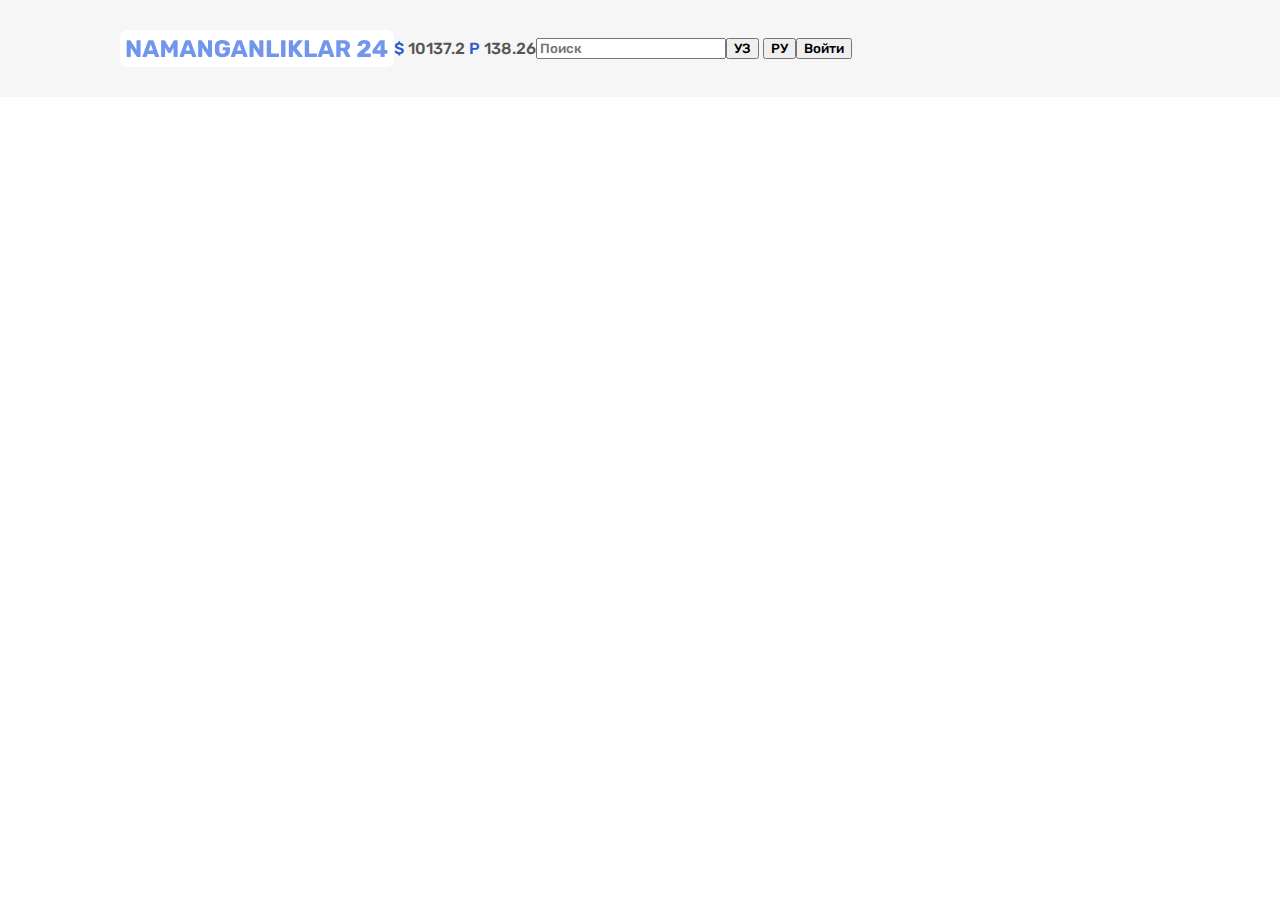
==== index.html @ 5e155859 "First commit" ====
<!DOCTYPE html>
<html lang="en">
<head>
  <meta charset="UTF-8">
  <meta http-equiv="X-UA-Compatible" content="IE=edge">
  <meta name="viewport" content="width=device-width, initial-scale=1.0">
  <link rel="stylesheet" href="main.css">
  <link rel="preconnect" href="https://fonts.googleapis.com">
<link rel="preconnect" href="https://fonts.gstatic.com" crossorigin>
<link href="https://fonts.googleapis.com/css2?family=Livvic:wght@600;700&family=Montserrat:ital,wght@0,100;0,200;0,300;0,400;0,500;0,600;0,700;0,800;0,900;1,100;1,200;1,300;1,400;1,500;1,600;1,700;1,800;1,900&family=Mulish:wght@300;400;700&family=Open+Sans:wght@400;600;700;800&family=Patrick+Hand&family=Poppins:wght@400;600;700;800&family=Roboto:wght@400;700&family=Rubik:wght@400;500;700&display=swap" rel="stylesheet">
  <title>Namanganliklar</title>
</head>
<body> 
    <div class="header">
      <img class="header_logo" src="./img/logo.svg" alt="logo">
      <div class="header_currency">
        <span class="header_currency"><span class="h_d">$</span> 10137.2</span>
        <span class="header_currency"><span class="h_d">Р</span> 138.26</span>
      </div>
      <input class="header-search" type="text" placeholder="Поиск">
      <div class="header_lang">
        <button type="button">УЗ</button>
        <button type="button">РУ</button>
      </div>
      <button type="button">Войти</button>
    </div>
    <div class="container">
    </div>
  
  
</body>
</html>
---- main.css ----
*{
  box-sizing: border-box;
  font-family: 'Rubik', sans-serif;
  font-weight: 500;

}

body{
  margin: 0;
  padding: 0;
}

.container{
  max-width: 1240px;
  padding: 0 20px 0 20px;
}

.header{
  background: #F6F6F6;
  padding: 30px 120px 30px 120px;
}


.header_bgrd {
}
.header {
  display: flex;
  align-items: center;



}
.header_logo {
  background: #FFFFFF;
border-radius: 7px;
padding: 9px 6px ;
}
.header_currency {
  font-weight: 500;
font-size: 16px;
line-height: 19px;
color: #555555;
}

.h_d{
  color: #2959CE;

}


.header-search {
}
.header_lang {
}
.container {
}
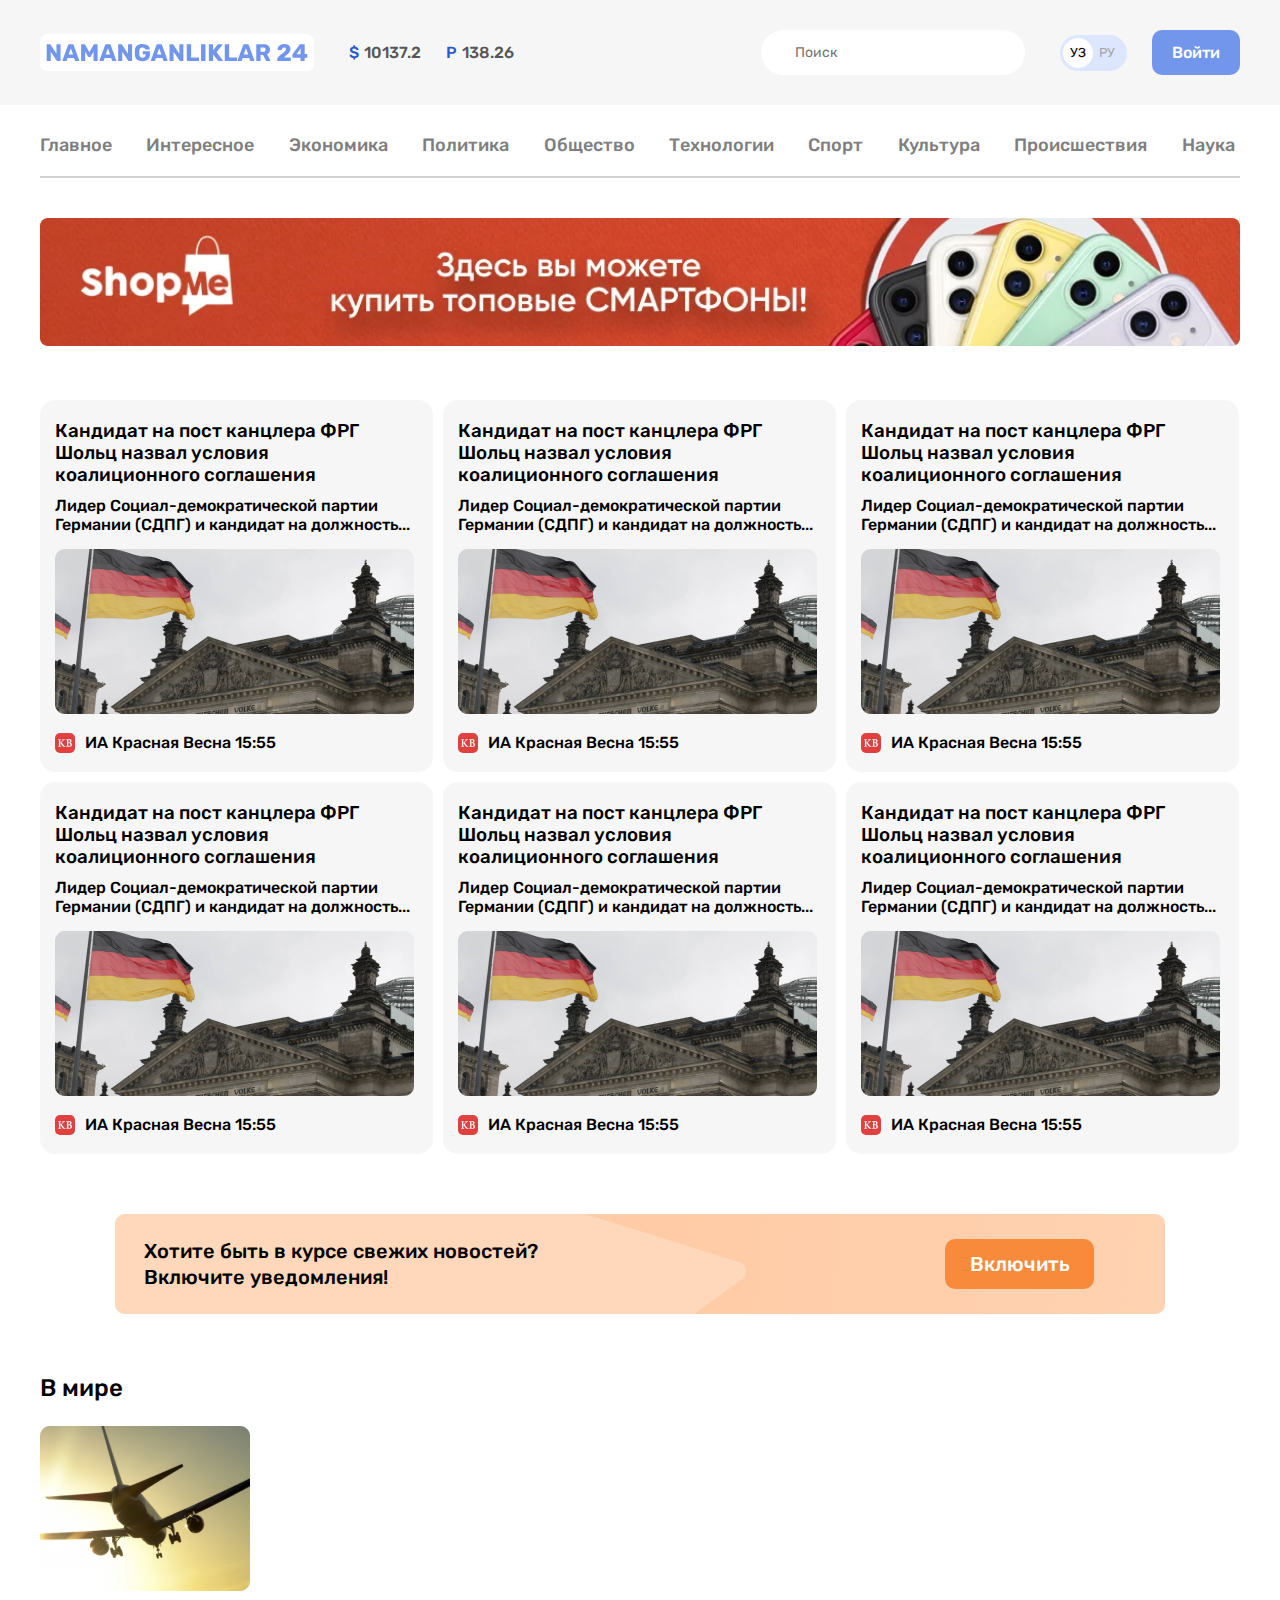
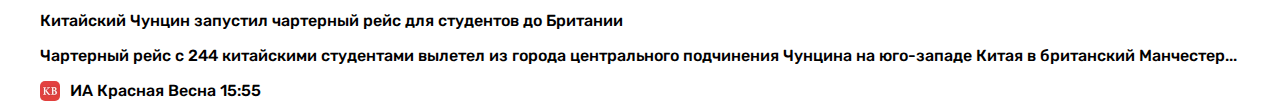
==== commit eedbcd0b: "half_completed" ====
--- a/index.html
+++ b/index.html
@@ -8,23 +8,148 @@
   <link rel="preconnect" href="https://fonts.googleapis.com">
 <link rel="preconnect" href="https://fonts.gstatic.com" crossorigin>
 <link href="https://fonts.googleapis.com/css2?family=Livvic:wght@600;700&family=Montserrat:ital,wght@0,100;0,200;0,300;0,400;0,500;0,600;0,700;0,800;0,900;1,100;1,200;1,300;1,400;1,500;1,600;1,700;1,800;1,900&family=Mulish:wght@300;400;700&family=Open+Sans:wght@400;600;700;800&family=Patrick+Hand&family=Poppins:wght@400;600;700;800&family=Roboto:wght@400;700&family=Rubik:wght@400;500;700&display=swap" rel="stylesheet">
+<link rel="stylesheet" href="path/to/font-awesome/css/font-awesome.min.css">
   <title>Namanganliklar</title>
 </head>
 <body> 
     <div class="header">
-      <img class="header_logo" src="./img/logo.svg" alt="logo">
-      <div class="header_currency">
-        <span class="header_currency"><span class="h_d">$</span> 10137.2</span>
-        <span class="header_currency"><span class="h_d">Р</span> 138.26</span>
+      <div class="container_a">
+        <img class="header_logo" src="./img/logo.svg" alt="logo">
+        <div class="header_currency">
+          <span class="header_currency h_tur"><span class="h_d">$ </span> 10137.2</span>
+          <span class="header_currency h_cur"><span class="h_d">Р </span> 138.26</span>
+        </div>
+        <div class="header_input">
+          <i class="fa-regular fa-magnifying-glass"></i>
+          <input class="header-search" type="text" placeholder="Поиск">
+        </div>  
+        <div class="header_lang">
+          <button class="uz" type="button">УЗ</button>
+          <button class="ru" type="button">РУ</button>
+        </div>
+        <button class="enter" type="button">Войти</button>
       </div>
-      <input class="header-search" type="text" placeholder="Поиск">
-      <div class="header_lang">
-        <button type="button">УЗ</button>
-        <button type="button">РУ</button>
-      </div>
-      <button type="button">Войти</button>
     </div>
     <div class="container">
+      <div class="nav">
+        <ul class="nav_list">
+          <li class="nav_item">
+            <a class="nav_link" href="#">Главное</a>
+          </li>
+          <li class="nav_item">
+            <a class="nav_link" href="#">Интересное</a>
+          </li>
+          <li class="nav_item">
+            <a class="nav_link" href="#">Экономика</a>
+          </li>
+          <li class="nav_item">
+            <a class="nav_link" href="#">Политика</a>
+          </li>
+          <li class="nav_item">
+            <a class="nav_link" href="#">Общество</a>
+          </li>
+          <li class="nav_item">
+            <a class="nav_link" href="#">Технологии</a>
+          </li>
+          <li class="nav_item">
+            <a class="nav_link" href="#">Спорт</a>
+          </li>
+          <li class="nav_item">
+            <a class="nav_link" href="#">Культура</a>
+          </li>
+          <li class="nav_item">
+            <a class="nav_link" href="#">Происшествия</a>
+          </li>
+          <li class="nav_item">
+            <a class="nav_link" href="#">Наука</a>
+          </li>
+        </ul>
+      </div>
+      <hr class="line"></hr>
+      <div class="banner"><img class="bannner" src="./img/optimize 1.png" alt="ads"></div>
+      <div class="cards">
+        <div class="card">
+          <h3 class="card_title">Кандидат на пост канцлера ФРГ Шольц назвал условия коалиционного соглашения</h3>
+          <p class="card_txt">
+            Лидер Социал-демократической партии Германии (СДПГ) и кандидат на должность...
+          </p>
+          <div class="card_img">
+            <img src="./img/NAMANGANLIKLAR 24 (1)/кард/image 3.png" alt="Germany" class="div__card_img">
+          </div>
+          <p class="card_bottom"> <span><img src="./img/NAMANGANLIKLAR 24 (1)/кард/NAMANGANLIKLAR 24/кард/image 4.svg" alt="icon"></span>ИА Красная Весна 15:55 </p>
+        </div>
+        <div class="card">
+          <h3 class="card_title">Кандидат на пост канцлера ФРГ Шольц назвал условия коалиционного соглашения</h3>
+          <p class="card_txt">
+            Лидер Социал-демократической партии Германии (СДПГ) и кандидат на должность...
+          </p>
+          <div class="card_img">
+            <img src="./img/NAMANGANLIKLAR 24 (1)/кард/image 3.png" alt="Germany" class="div__card_img">
+          </div>
+          <p class="card_bottom"> <span><img src="./img/NAMANGANLIKLAR 24 (1)/кард/NAMANGANLIKLAR 24/кард/image 4.svg" alt="icon"></span>ИА Красная Весна 15:55 </p>
+        </div>
+        <div class="card">
+          <h3 class="card_title">Кандидат на пост канцлера ФРГ Шольц назвал условия коалиционного соглашения</h3>
+          <p class="card_txt">
+            Лидер Социал-демократической партии Германии (СДПГ) и кандидат на должность...
+          </p>
+          <div class="card_img">
+            <img src="./img/NAMANGANLIKLAR 24 (1)/кард/image 3.png" alt="Germany" class="div__card_img">
+          </div>
+          <p class="card_bottom"> <span><img src="./img/NAMANGANLIKLAR 24 (1)/кард/NAMANGANLIKLAR 24/кард/image 4.svg" alt="icon"></span>ИА Красная Весна 15:55 </p>
+        </div>
+        <div class="card">
+          <h3 class="card_title">Кандидат на пост канцлера ФРГ Шольц назвал условия коалиционного соглашения</h3>
+          <p class="card_txt">
+            Лидер Социал-демократической партии Германии (СДПГ) и кандидат на должность...
+          </p>
+          <div class="card_img">
+            <img src="./img/NAMANGANLIKLAR 24 (1)/кард/image 3.png" alt="Germany" class="div__card_img">
+          </div>
+          <p class="card_bottom"> <span><img src="./img/NAMANGANLIKLAR 24 (1)/кард/NAMANGANLIKLAR 24/кард/image 4.svg" alt="icon"></span>ИА Красная Весна 15:55 </p>
+        </div>
+        <div class="card">
+          <h3 class="card_title">Кандидат на пост канцлера ФРГ Шольц назвал условия коалиционного соглашения</h3>
+          <p class="card_txt">
+            Лидер Социал-демократической партии Германии (СДПГ) и кандидат на должность...
+          </p>
+          <div class="card_img">
+            <img src="./img/NAMANGANLIKLAR 24 (1)/кард/image 3.png" alt="Germany" class="div__card_img">
+          </div>
+          <p class="card_bottom"> <span><img src="./img/NAMANGANLIKLAR 24 (1)/кард/NAMANGANLIKLAR 24/кард/image 4.svg" alt="icon"></span>ИА Красная Весна 15:55 </p>
+        </div>
+        <div class="card">
+          <h3 class="card_title">Кандидат на пост канцлера ФРГ Шольц назвал условия коалиционного соглашения</h3>
+          <p class="card_txt">
+            Лидер Социал-демократической партии Германии (СДПГ) и кандидат на должность...
+          </p>
+          <div class="card_img">
+            <img src="./img/NAMANGANLIKLAR 24 (1)/кард/image 3.png" alt="Germany" class="div__card_img">
+          </div>
+          <p class="card_bottom"> <span><img src="./img/NAMANGANLIKLAR 24 (1)/кард/NAMANGANLIKLAR 24/кард/image 4.svg" alt="icon"></span>ИА Красная Весна 15:55 </p>
+        </div>
+      </div>
+      <div class="middle_button">
+        <p class="button_txt">Хотите быть в курсе свежих новостей?  Включите уведомления!
+        </p>
+        <button class="middle__button" type="submit">Включить</button>
+      </div>
+      <div class="extra_news">
+        <div class="left">
+          <p class="world">В мире</p>
+          <div class="extra__card">
+            <div class="extra_wrapper">
+              <img src="./img/image 3.png" alt="China_news" class="extra_c_img">
+            </div>
+            <p class="extra_c_title">Китайский Чунцин запустил чартерный рейс для студентов до Британии</p>
+            <p class="extra_c_txt">Чартерный рейс с 244 китайскими студентами вылетел из города центрального подчинения Чунцина на юго-западе Китая в британский Манчестер...</p>
+            <p class="card_bottom"> <span><img src="./img/NAMANGANLIKLAR 24 (1)/кард/NAMANGANLIKLAR 24/кард/image 4.svg" alt="icon"></span>ИА Красная Весна 15:55 </p>
+          </div>
+        </div>
+        <div class="right">
+
+        </div>
+      </div>
     </div>
   
   
--- a/main.css
+++ b/main.css
@@ -2,6 +2,7 @@
   box-sizing: border-box;
   font-family: 'Rubik', sans-serif;
   font-weight: 500;
+  
 
 }
 
@@ -13,44 +14,317 @@
 .container{
   max-width: 1240px;
   padding: 0 20px 0 20px;
+  margin: 0 auto;
+  
+  
+}
+
+
+.container_a{
+  max-width: 1240px;
+  padding: 0 20px 0 20px;
+  margin: 0 auto;
+  display: flex;
+  align-items: center;
+  
+  
 }
 
 .header{
   background: #F6F6F6;
-  padding: 30px 120px 30px 120px;
-}
-
-
-.header_bgrd {
-}
-.header {
-  display: flex;
+  padding: 30px 20px 30px 20px;
+  /* display: flex; */
   align-items: center;
-
-
-
-}
+  margin-bottom: 30px;
+  
+  
+
+
+ 
+  
+}
+
+
 .header_logo {
   background: #FFFFFF;
 border-radius: 7px;
 padding: 9px 6px ;
+margin-right: 35px;
 }
 .header_currency {
   font-weight: 500;
 font-size: 16px;
 line-height: 19px;
 color: #555555;
+display: flex;
+
+
+
+}
+
+.h_tur{
+
+
+  margin-right: 25px;
+}
+
+
+.h_cur{
+  margin-right: 247px;
 }
 
 .h_d{
   color: #2959CE;
-
+  margin-right: 5px ;
+
+}
+
+.header_input{
+  background: #FFFFFF;
+border-radius: 60px;
+width: 275px;
+height: 45px;
+display: flex;
+justify-content: center;
+margin-right: 35px;
 }
 
 
 .header-search {
+  background-color: #FFFFFF;
+  border: 0;
+  font-weight: 400;
+font-size: 14px;
+line-height: 17px;
+color: #8D8D8D;
+outline: none;
+
+  
 }
 .header_lang {
-}
-.container {
-}
+  width: 70px;
+height: 36px;
+background: #DCE6FF;
+border-radius: 39px;
+display: flex;
+align-items: center;
+/* justify-content: center; */
+padding: 3px;
+margin-right: 25px;
+
+
+}
+
+.uz{
+  width: 30px;
+height: 30px;
+background: #FFFFFF;
+border-radius: 50%;
+font-weight: 400;
+font-size: 13px;
+line-height: 12px;
+text-align: center;
+color: #000000;
+border: 0;
+cursor: pointer;
+
+}
+
+.ru{
+  font-style: normal;
+  font-weight: 400;
+  font-size: 13px;
+  line-height: 15px;
+  color: #A6A6A6;
+  background-color: transparent;
+  border: 0;
+  cursor: pointer;
+  
+
+
+
+}
+
+.enter{
+  width: 89px;
+height: 45px;
+background: #7296EC;
+border-radius: 10px;
+padding: 13px 20px;
+font-weight: 500;
+font-size: 16px;
+line-height: 19px;
+color: #FFFFFF;
+border: 0;
+cursor: pointer;
+
+}
+
+
+
+.nav {
+  margin-bottom: 20px;
+  
+  
+ 
+  
+
+
+
+
+
+}
+.nav_list {
+  padding: 0;
+  margin: 0;
+  display: flex;  
+  list-style: none;
+  gap: 34.4px;
+  
+
+
+
+}
+.nav_item {
+  
+  
+  
+
+
+
+}
+
+.nav_link{
+  text-decoration: none;
+font-size: 18px;
+line-height: 21px;
+text-align: center;
+color: #7F7F7F;
+
+
+
+}
+
+.line{
+  height: 1px;
+  width: 1200px;
+  border: 1px solid #D1D1D1;
+  background-color: #D1D1D1;
+  margin-bottom: 40px;
+}
+
+.banner{
+  margin-bottom: 50px;
+}
+
+.cards {
+  display: flex;
+  flex-wrap: wrap;
+  gap: 10px;
+  margin-bottom: 60px;
+
+
+
+
+
+}
+.card {
+
+width: 393px;
+/* height: 382px; */
+background: #F6F6F6;
+border-radius: 15px;
+padding: 20px 17px 15px 15px;
+
+
+
+
+
+} 
+.card_title {
+  margin: 0;
+  margin-bottom: 10px;
+
+
+
+
+}
+.card_txt {
+  margin: 0;
+  margin-bottom: 15px;
+  
+
+
+}
+.card_img {
+  margin-bottom: 15px;
+
+
+
+}
+.div__card_img {
+
+
+
+
+}
+
+.card_bottom{
+  display: flex;
+  /* align-items: center; */
+  gap: 10px;
+  margin: 0;
+  
+}
+
+.middle_button {
+  width: 1050px;
+  height: 100px;
+  background-image: url(./img/Group\ 35\ 1.png);
+  display: flex;
+  justify-content: space-between;
+  align-items: center;
+  padding: 24px 71px 24px 29px;
+  margin: 0 auto;
+  margin-bottom: 60px;
+}
+
+
+.button_txt {
+  margin: 0;
+  width: 404px;
+  font-weight: 500;
+font-size: 20px;
+line-height: 26px;  
+
+
+
+
+}
+.middle__button {
+  padding: 13px 30px;
+width: 149px;
+height: 50px;
+background: #F78B3B;
+border-radius: 10px;
+font-weight: 500;
+font-size: 20px;
+line-height: 24px;
+color: #FFFFFF;
+cursor: pointer;
+border: 0;
+display: flex;
+justify-content: center;
+align-items: center;
+
+
+
+}
+
+.world{
+  font-weight: 500;
+font-size: 24px;
+line-height: 28px;
+color: #000000;
+
+}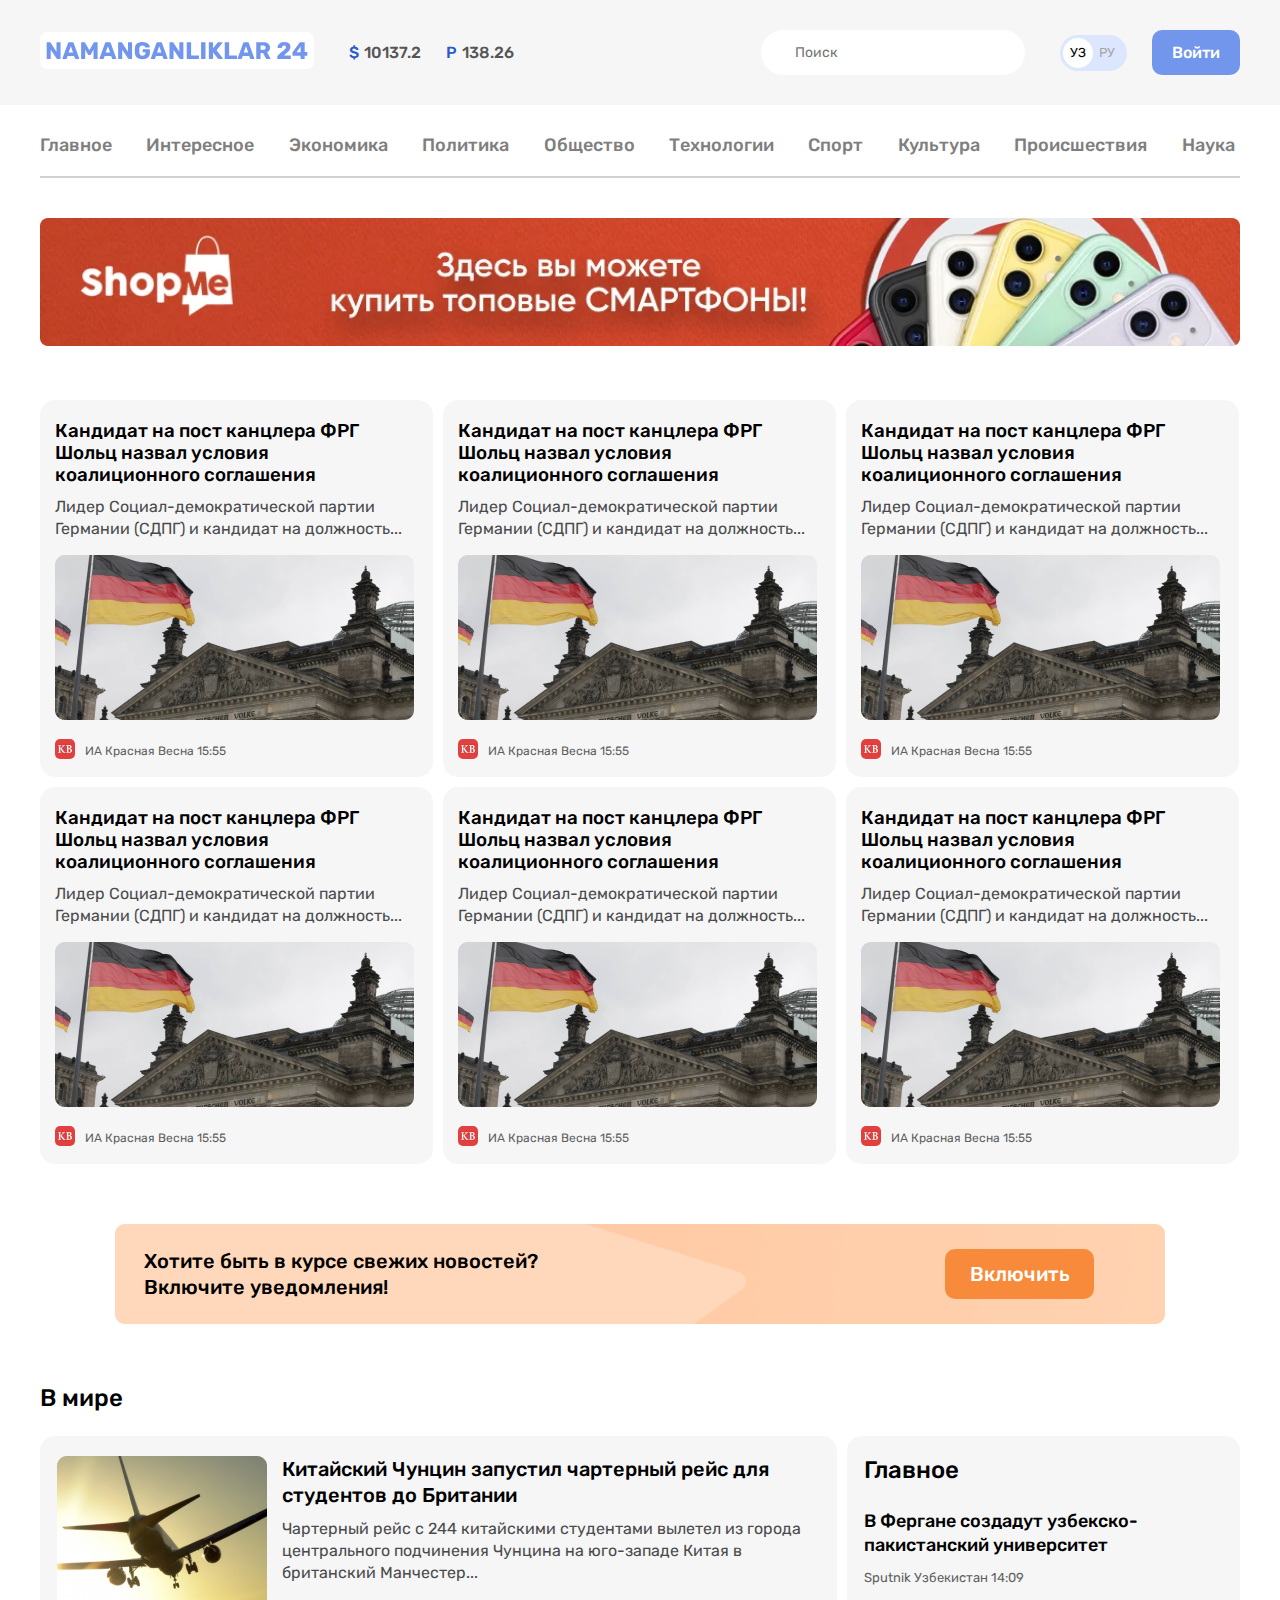
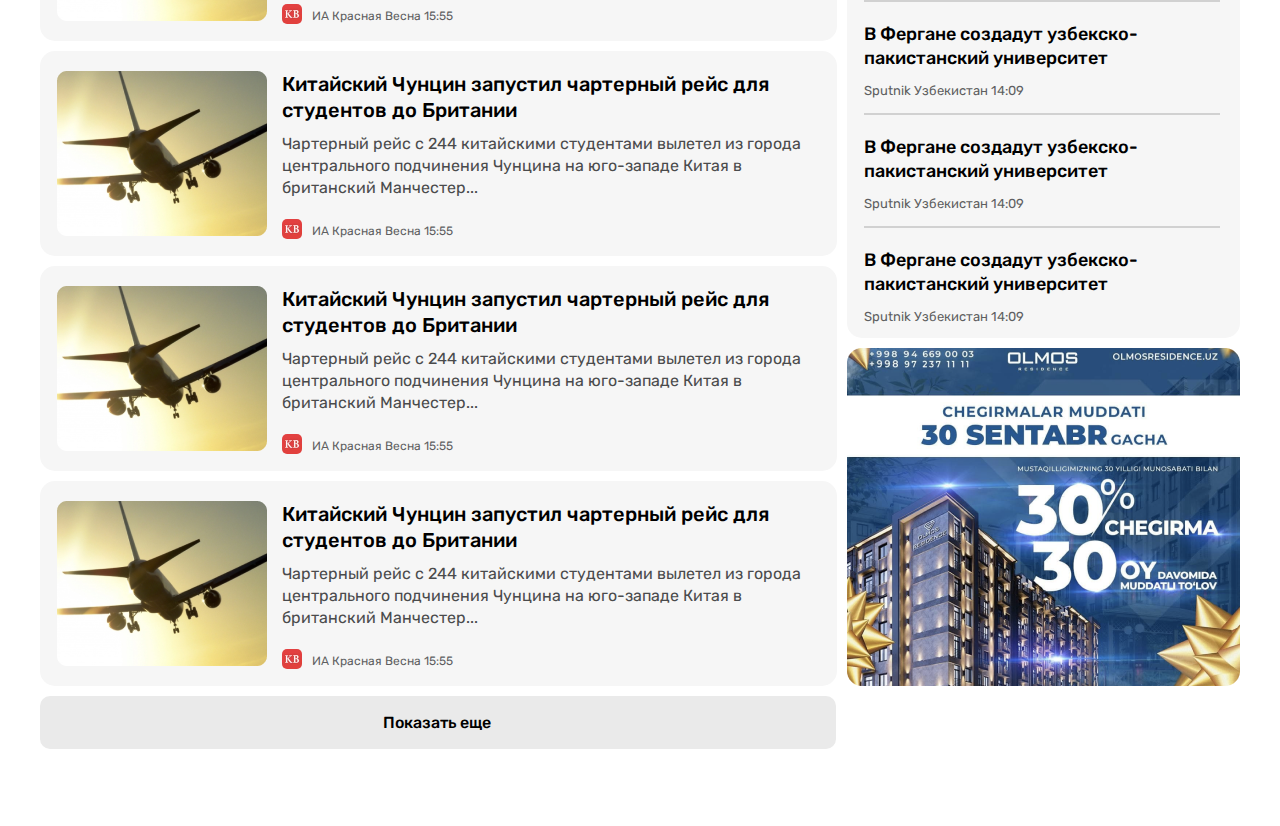
==== commit f5430d82: "Almost completed" ====
--- a/index.html
+++ b/index.html
@@ -14,7 +14,7 @@
 <body> 
     <div class="header">
       <div class="container_a">
-        <img class="header_logo" src="./img/logo.svg" alt="logo">
+        <a href=""><img class="header_logo" src="./img/logo.svg" alt="logo"></a>
         <div class="header_currency">
           <span class="header_currency h_tur"><span class="h_d">$ </span> 10137.2</span>
           <span class="header_currency h_cur"><span class="h_d">Р </span> 138.26</span>
@@ -66,87 +66,146 @@
         </ul>
       </div>
       <hr class="line"></hr>
-      <div class="banner"><img class="bannner" src="./img/optimize 1.png" alt="ads"></div>
+      <a href="#" class="banner"><img class="banner" src="./img/optimize 1.png" alt="ads"></a>
       <div class="cards">
-        <div class="card">
-          <h3 class="card_title">Кандидат на пост канцлера ФРГ Шольц назвал условия коалиционного соглашения</h3>
-          <p class="card_txt">
-            Лидер Социал-демократической партии Германии (СДПГ) и кандидат на должность...
-          </p>
-          <div class="card_img">
-            <img src="./img/NAMANGANLIKLAR 24 (1)/кард/image 3.png" alt="Germany" class="div__card_img">
-          </div>
-          <p class="card_bottom"> <span><img src="./img/NAMANGANLIKLAR 24 (1)/кард/NAMANGANLIKLAR 24/кард/image 4.svg" alt="icon"></span>ИА Красная Весна 15:55 </p>
-        </div>
-        <div class="card">
-          <h3 class="card_title">Кандидат на пост канцлера ФРГ Шольц назвал условия коалиционного соглашения</h3>
-          <p class="card_txt">
-            Лидер Социал-демократической партии Германии (СДПГ) и кандидат на должность...
-          </p>
-          <div class="card_img">
-            <img src="./img/NAMANGANLIKLAR 24 (1)/кард/image 3.png" alt="Germany" class="div__card_img">
-          </div>
-          <p class="card_bottom"> <span><img src="./img/NAMANGANLIKLAR 24 (1)/кард/NAMANGANLIKLAR 24/кард/image 4.svg" alt="icon"></span>ИА Красная Весна 15:55 </p>
-        </div>
-        <div class="card">
-          <h3 class="card_title">Кандидат на пост канцлера ФРГ Шольц назвал условия коалиционного соглашения</h3>
-          <p class="card_txt">
-            Лидер Социал-демократической партии Германии (СДПГ) и кандидат на должность...
-          </p>
-          <div class="card_img">
-            <img src="./img/NAMANGANLIKLAR 24 (1)/кард/image 3.png" alt="Germany" class="div__card_img">
-          </div>
-          <p class="card_bottom"> <span><img src="./img/NAMANGANLIKLAR 24 (1)/кард/NAMANGANLIKLAR 24/кард/image 4.svg" alt="icon"></span>ИА Красная Весна 15:55 </p>
-        </div>
-        <div class="card">
-          <h3 class="card_title">Кандидат на пост канцлера ФРГ Шольц назвал условия коалиционного соглашения</h3>
-          <p class="card_txt">
-            Лидер Социал-демократической партии Германии (СДПГ) и кандидат на должность...
-          </p>
-          <div class="card_img">
-            <img src="./img/NAMANGANLIKLAR 24 (1)/кард/image 3.png" alt="Germany" class="div__card_img">
-          </div>
-          <p class="card_bottom"> <span><img src="./img/NAMANGANLIKLAR 24 (1)/кард/NAMANGANLIKLAR 24/кард/image 4.svg" alt="icon"></span>ИА Красная Весна 15:55 </p>
-        </div>
-        <div class="card">
-          <h3 class="card_title">Кандидат на пост канцлера ФРГ Шольц назвал условия коалиционного соглашения</h3>
-          <p class="card_txt">
-            Лидер Социал-демократической партии Германии (СДПГ) и кандидат на должность...
-          </p>
-          <div class="card_img">
-            <img src="./img/NAMANGANLIKLAR 24 (1)/кард/image 3.png" alt="Germany" class="div__card_img">
-          </div>
-          <p class="card_bottom"> <span><img src="./img/NAMANGANLIKLAR 24 (1)/кард/NAMANGANLIKLAR 24/кард/image 4.svg" alt="icon"></span>ИА Красная Весна 15:55 </p>
-        </div>
-        <div class="card">
-          <h3 class="card_title">Кандидат на пост канцлера ФРГ Шольц назвал условия коалиционного соглашения</h3>
-          <p class="card_txt">
-            Лидер Социал-демократической партии Германии (СДПГ) и кандидат на должность...
-          </p>
-          <div class="card_img">
-            <img src="./img/NAMANGANLIKLAR 24 (1)/кард/image 3.png" alt="Germany" class="div__card_img">
-          </div>
-          <p class="card_bottom"> <span><img src="./img/NAMANGANLIKLAR 24 (1)/кард/NAMANGANLIKLAR 24/кард/image 4.svg" alt="icon"></span>ИА Красная Весна 15:55 </p>
-        </div>
+        <a href="#" class="card">
+          <h3 class="card_title">Кандидат на пост канцлера ФРГ Шольц назвал условия коалиционного соглашения</h3>
+          <p class="card_txt">
+            Лидер Социал-демократической партии Германии (СДПГ) и кандидат на должность...
+          </p>
+          <div class="card_img">
+            <img src="./img/NAMANGANLIKLAR 24 (1)/кард/image 3.png" alt="Germany" class="div__card_img">
+          </div>
+          <p class="card_bottom"> <span><img src="./img/NAMANGANLIKLAR 24 (1)/кард/NAMANGANLIKLAR 24/кард/image 4.svg" alt="icon"></span>ИА Красная Весна 15:55 </p>
+        </a>
+        <a href="#" class="card">
+          <h3 class="card_title">Кандидат на пост канцлера ФРГ Шольц назвал условия коалиционного соглашения</h3>
+          <p class="card_txt">
+            Лидер Социал-демократической партии Германии (СДПГ) и кандидат на должность...
+          </p>
+          <div class="card_img">
+            <img src="./img/NAMANGANLIKLAR 24 (1)/кард/image 3.png" alt="Germany" class="div__card_img">
+          </div>
+          <p class="card_bottom"> <span><img src="./img/NAMANGANLIKLAR 24 (1)/кард/NAMANGANLIKLAR 24/кард/image 4.svg" alt="icon"></span>ИА Красная Весна 15:55 </p>
+        </a>
+        <a href="#" class="card">
+          <h3 class="card_title">Кандидат на пост канцлера ФРГ Шольц назвал условия коалиционного соглашения</h3>
+          <p class="card_txt">
+            Лидер Социал-демократической партии Германии (СДПГ) и кандидат на должность...
+          </p>
+          <div class="card_img">
+            <img src="./img/NAMANGANLIKLAR 24 (1)/кард/image 3.png" alt="Germany" class="div__card_img">
+          </div>
+          <p class="card_bottom"> <span><img src="./img/NAMANGANLIKLAR 24 (1)/кард/NAMANGANLIKLAR 24/кард/image 4.svg" alt="icon"></span>ИА Красная Весна 15:55 </p>
+        </a>
+        <a href="#" class="card">
+          <h3 class="card_title">Кандидат на пост канцлера ФРГ Шольц назвал условия коалиционного соглашения</h3>
+          <p class="card_txt">
+            Лидер Социал-демократической партии Германии (СДПГ) и кандидат на должность...
+          </p>
+          <div class="card_img">
+            <img src="./img/NAMANGANLIKLAR 24 (1)/кард/image 3.png" alt="Germany" class="div__card_img">
+          </div>
+          <p class="card_bottom"> <span><img src="./img/NAMANGANLIKLAR 24 (1)/кард/NAMANGANLIKLAR 24/кард/image 4.svg" alt="icon"></span>ИА Красная Весна 15:55 </p>
+        </a>
+        <a href="#" class="card">
+          <h3 class="card_title">Кандидат на пост канцлера ФРГ Шольц назвал условия коалиционного соглашения</h3>
+          <p class="card_txt">
+            Лидер Социал-демократической партии Германии (СДПГ) и кандидат на должность...
+          </p>
+          <div class="card_img">
+            <img src="./img/NAMANGANLIKLAR 24 (1)/кард/image 3.png" alt="Germany" class="div__card_img">
+          </div>
+          <p class="card_bottom"> <span><img src="./img/NAMANGANLIKLAR 24 (1)/кард/NAMANGANLIKLAR 24/кард/image 4.svg" alt="icon"></span>ИА Красная Весна 15:55 </p>
+        </a>
+        <a href="#" class="card">
+          <h3 class="card_title">Кандидат на пост канцлера ФРГ Шольц назвал условия коалиционного соглашения</h3>
+          <p class="card_txt">
+            Лидер Социал-демократической партии Германии (СДПГ) и кандидат на должность...
+          </p>
+          <div class="card_img">
+            <img src="./img/NAMANGANLIKLAR 24 (1)/кард/image 3.png" alt="Germany" class="div__card_img">
+          </div>
+          <p class="card_bottom"> <span><img src="./img/NAMANGANLIKLAR 24 (1)/кард/NAMANGANLIKLAR 24/кард/image 4.svg" alt="icon"></span>ИА Красная Весна 15:55 </p>
+        </a>
+        
       </div>
       <div class="middle_button">
         <p class="button_txt">Хотите быть в курсе свежих новостей?  Включите уведомления!
         </p>
         <button class="middle__button" type="submit">Включить</button>
       </div>
+      <h3 class="world">В мире</h3>
       <div class="extra_news">
         <div class="left">
-          <p class="world">В мире</p>
-          <div class="extra__card">
-            <div class="extra_wrapper">
-              <img src="./img/image 3.png" alt="China_news" class="extra_c_img">
-            </div>
-            <p class="extra_c_title">Китайский Чунцин запустил чартерный рейс для студентов до Британии</p>
-            <p class="extra_c_txt">Чартерный рейс с 244 китайскими студентами вылетел из города центрального подчинения Чунцина на юго-западе Китая в британский Манчестер...</p>
-            <p class="card_bottom"> <span><img src="./img/NAMANGANLIKLAR 24 (1)/кард/NAMANGANLIKLAR 24/кард/image 4.svg" alt="icon"></span>ИА Красная Весна 15:55 </p>
-          </div>
+          <a href="#" class="extra__card">
+            <div class="extra_wrapper">
+              <img src="./img/image 3.png" alt="China_news" class="extra_c_img">
+            </div>
+            <div class="extra_c_right">
+              <p class="extra_c_title">Китайский Чунцин запустил чартерный рейс для студентов до Британии</p>
+              <p class="extra_c_txt">Чартерный рейс с 244 китайскими студентами вылетел из города центрального подчинения Чунцина на юго-западе Китая в британский Манчестер...</p>
+              <p class="card_bottom"> <span><img src="./img/NAMANGANLIKLAR 24 (1)/кард/NAMANGANLIKLAR 24/кард/image 4.svg" alt="icon"></span>ИА Красная Весна 15:55 </p>
+            </div>
+          </a>
+          <a href="#" class="extra__card">
+            <div class="extra_wrapper">
+              <img src="./img/image 3.png" alt="China_news" class="extra_c_img">
+            </div>
+            <div class="extra_c_right">
+              <p class="extra_c_title">Китайский Чунцин запустил чартерный рейс для студентов до Британии</p>
+              <p class="extra_c_txt">Чартерный рейс с 244 китайскими студентами вылетел из города центрального подчинения Чунцина на юго-западе Китая в британский Манчестер...</p>
+              <p class="card_bottom"> <span><img src="./img/NAMANGANLIKLAR 24 (1)/кард/NAMANGANLIKLAR 24/кард/image 4.svg" alt="icon"></span>ИА Красная Весна 15:55 </p>
+            </div>
+          </a>
+          <a href="#" class="extra__card">
+            <div class="extra_wrapper">
+              <img src="./img/image 3.png" alt="China_news" class="extra_c_img">
+            </div>
+            <div class="extra_c_right">
+              <p class="extra_c_title">Китайский Чунцин запустил чартерный рейс для студентов до Британии</p>
+              <p class="extra_c_txt">Чартерный рейс с 244 китайскими студентами вылетел из города центрального подчинения Чунцина на юго-западе Китая в британский Манчестер...</p>
+              <p class="card_bottom"> <span><img src="./img/NAMANGANLIKLAR 24 (1)/кард/NAMANGANLIKLAR 24/кард/image 4.svg" alt="icon"></span>ИА Красная Весна 15:55 </p>
+            </div>
+          </a>
+          <a href="#" class="extra__card">
+            <div class="extra_wrapper">
+              <img src="./img/image 3.png" alt="China_news" class="extra_c_img">
+            </div>
+            <div class="extra_c_right">
+              <p class="extra_c_title">Китайский Чунцин запустил чартерный рейс для студентов до Британии</p>
+              <p class="extra_c_txt">Чартерный рейс с 244 китайскими студентами вылетел из города центрального подчинения Чунцина на юго-западе Китая в британский Манчестер...</p>
+              <p class="card_bottom"> <span><img src="./img/NAMANGANLIKLAR 24 (1)/кард/NAMANGANLIKLAR 24/кард/image 4.svg" alt="icon"></span>ИА Красная Весна 15:55 </p>
+            </div>
+          </a>
+          <a class="link_more" href="#">Показать еще</a>
         </div>
         <div class="right">
+          <div class="right_main">
+            <div class="right__info">
+              <h3 class="right_title">Главное</h3>
+              <a href="#" class="right_txt">В Фергане создадут узбекско-пакистанский университет</a>
+              <p class="right_bottom">Sputnik Узбекистан 14:09</p>
+              <hr class="line2">
+            </div>
+            <div class="right__info">
+              <a href="#" class="right_txt">В Фергане создадут узбекско-пакистанский университет</a>
+              <p class="right_bottom">Sputnik Узбекистан 14:09</p>
+              <hr class="line2">
+            </div>
+            <div class="right__info">
+              <a href="#" class="right_txt">В Фергане создадут узбекско-пакистанский университет</a>
+              <p class="right_bottom">Sputnik Узбекистан 14:09</p>
+              <hr class="line2">
+            </div>
+            <div class="right__info">
+              <a href="#" class="right_txt">В Фергане создадут узбекско-пакистанский университет</a>
+              <p class="right_bottom">Sputnik Узбекистан 14:09</p>
+            </div>
+          </div>
+          <div class="right_banner">
+            <img src="./img/image 6.png" alt="">
+          </div>
 
         </div>
       </div>
--- a/main.css
+++ b/main.css
@@ -235,6 +235,7 @@
 background: #F6F6F6;
 border-radius: 15px;
 padding: 20px 17px 15px 15px;
+text-decoration: none;
 
 
 
@@ -244,6 +245,7 @@
 .card_title {
   margin: 0;
   margin-bottom: 10px;
+  color: #000000;
 
 
 
@@ -252,6 +254,11 @@
 .card_txt {
   margin: 0;
   margin-bottom: 15px;
+  font-weight: 400;
+font-size: 16px;
+line-height: 22px;
+color: #4A4B4C;
+
   
 
 
@@ -271,9 +278,14 @@
 
 .card_bottom{
   display: flex;
-  /* align-items: center; */
+  align-items: center;
   gap: 10px;
   margin: 0;
+  font-weight: 400;
+font-size: 12px;
+line-height: 14px;
+color: #5E5F61;
+
   
 }
 
@@ -327,4 +339,168 @@
 line-height: 28px;
 color: #000000;
 
-}+}
+
+.extra_news {
+  display: flex;
+  gap: 10px;
+  margin-bottom: 60px;
+  
+
+
+}
+.left {
+  display: flex;
+  gap: 10px;
+  flex-direction: column;
+  margin-bottom: 17px;
+ 
+
+
+}
+.world {
+
+
+}
+.extra__card {
+  display: flex;
+  width: 797px;
+height: 205px;
+background: #F6F6F6;
+border-radius: 15px;
+padding: 20px 20px 20px 17px;
+gap: 15px;
+text-decoration: none;
+color: #000000;
+
+}
+
+.extra_c_right{
+display: flex;
+flex-direction: column;
+
+
+
+
+
+}
+.extra_wrapper {
+
+
+}
+.extra_c_img {
+
+
+}
+.extra_c_title {
+  margin: 0;
+  margin-bottom: 10px;
+font-size: 20px;
+line-height: 26px;
+
+
+}
+.extra_c_txt {
+  margin: 0;
+  margin-bottom: 20px;
+  font-weight: 400;
+font-size: 16px;
+line-height: 22px;
+color: #4A4B4C;
+
+
+}
+
+.link_more{
+  text-decoration: none;
+  background: #EAEAEA;
+  border-radius: 10px;
+font-size: 16px;
+line-height: 19px;
+color: #000000;
+width: 796px;
+padding: 17px 343px;
+}
+
+
+
+
+.right {
+
+display: flex;
+flex-direction: column; 
+
+
+}
+
+
+.right_main {
+  width: 393px;
+background: #F6F6F6;
+border-radius: 15px;
+
+
+}
+.right_banner {
+
+
+}
+
+.right {
+ 
+
+
+
+}
+.right_main {
+  padding: 20px 20px 25px 17px;
+  margin-bottom: 10px;
+  height: 502px;
+
+
+}
+.right__info {
+
+
+}
+.right_title {
+  margin: 0;
+  margin-bottom: 25px;
+  font-size: 24px;
+line-height: 28px;
+
+
+}
+.right_txt {
+  margin: 0;
+  margin-bottom: 8px;
+  font-size: 18px;
+line-height: 24px;
+text-decoration: none;
+color: #000000;
+
+
+}
+.right_bottom {
+  font-weight: 400;
+font-size: 13px;
+line-height: 15px;
+color: #5E5F61;
+margin-bottom: 15px;
+
+
+}
+.line2 {
+  border: 1px solid #D1D1D1;
+  margin: 0;
+  margin-bottom: 20px;
+
+
+}
+
+.right_bottom:last-child{
+  margin-bottom: 0;
+}
+
+
+
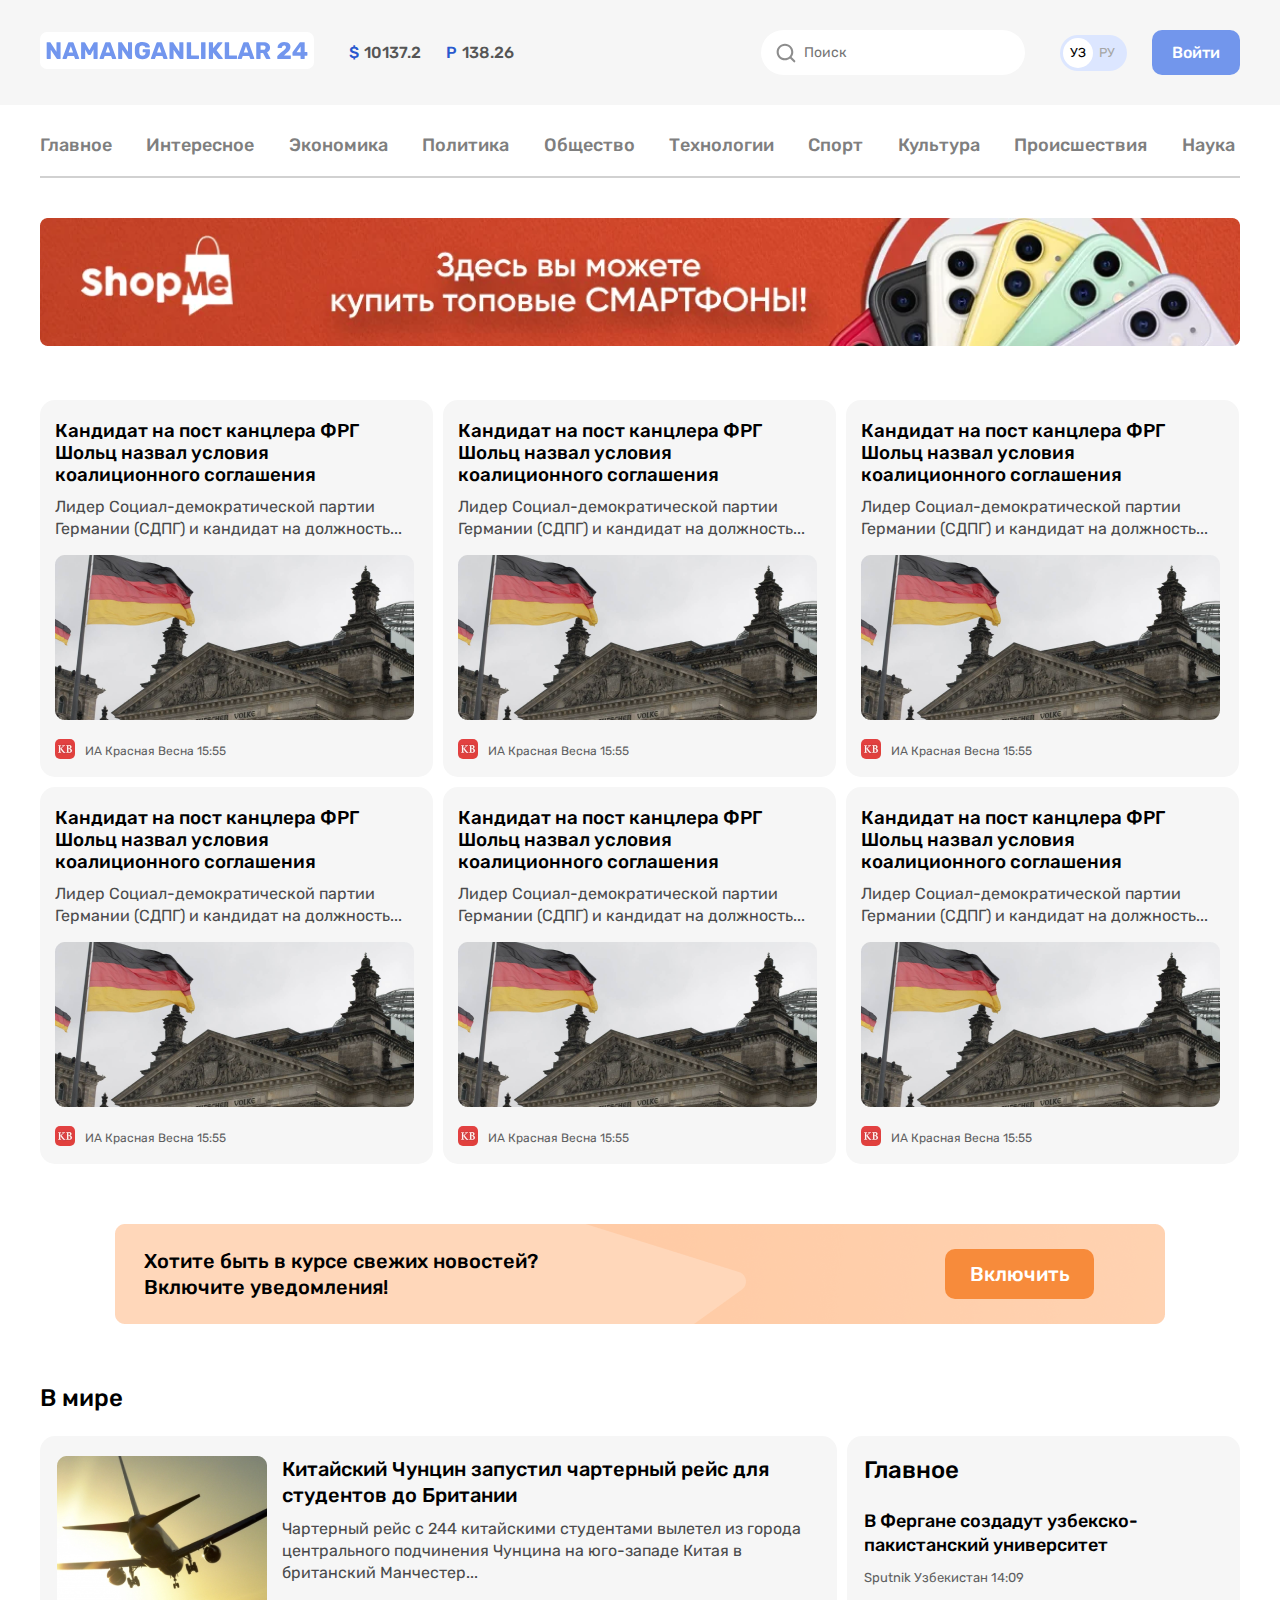
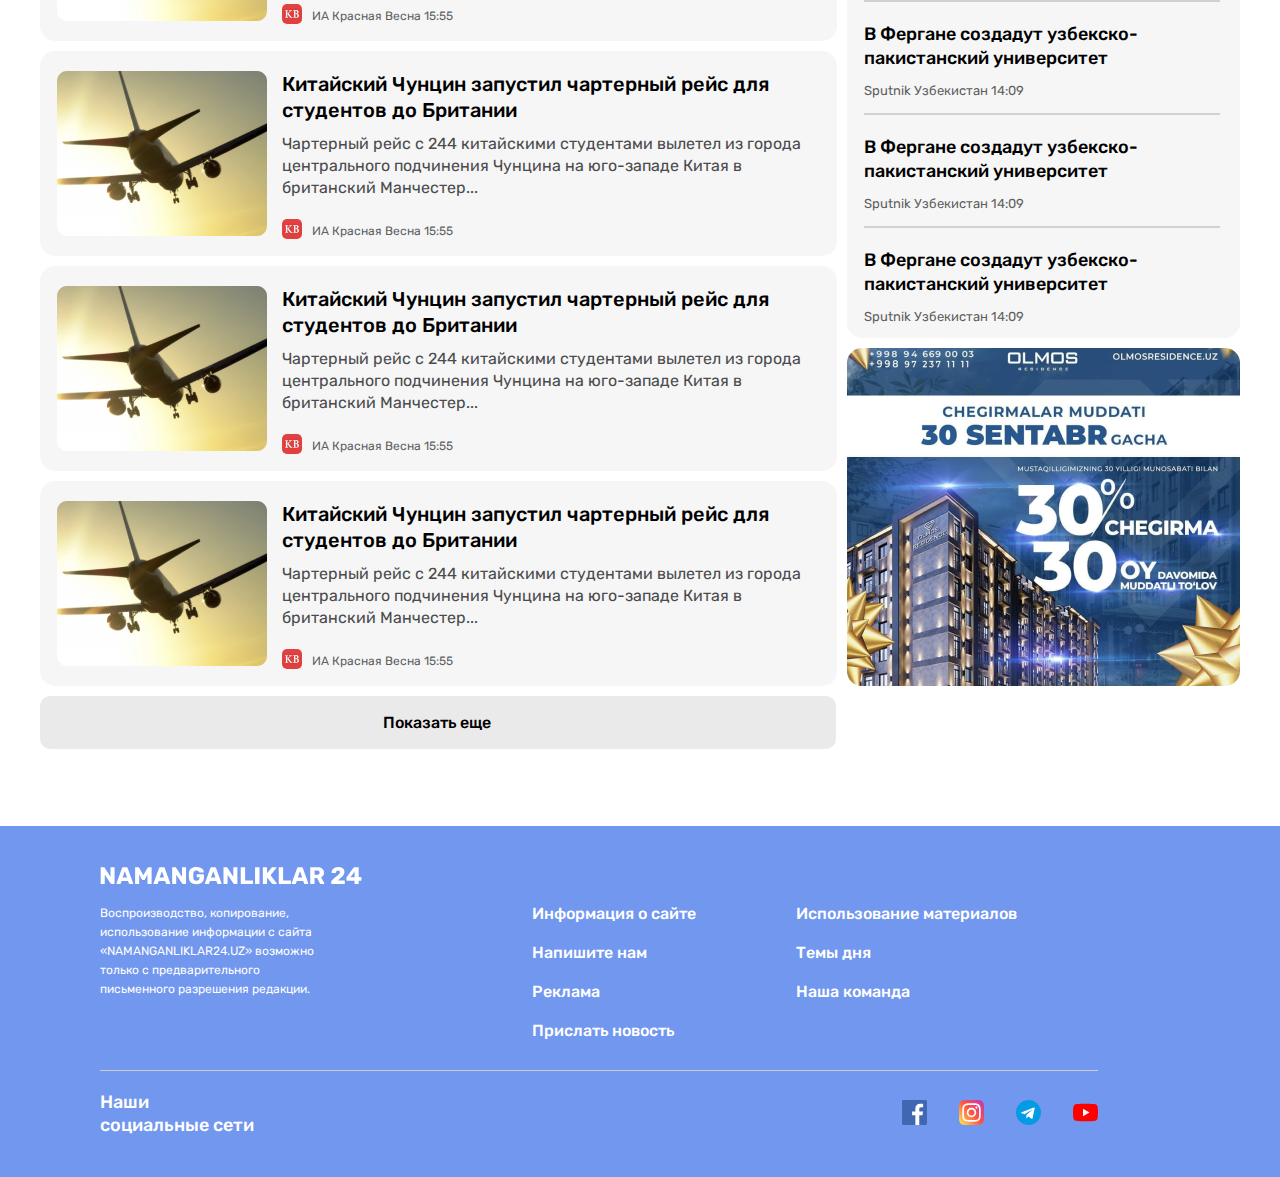
==== commit c887aa37: "Home page completed" ====
--- a/index.html
+++ b/index.html
@@ -20,7 +20,7 @@
           <span class="header_currency h_cur"><span class="h_d">Р </span> 138.26</span>
         </div>
         <div class="header_input">
-          <i class="fa-regular fa-magnifying-glass"></i>
+          <img class="search_tool" src="./img/Mask.svg" alt="search">
           <input class="header-search" type="text" placeholder="Поиск">
         </div>  
         <div class="header_lang">
@@ -203,12 +203,83 @@
               <p class="right_bottom">Sputnik Узбекистан 14:09</p>
             </div>
           </div>
-          <div class="right_banner">
+          <a href="#" class="right_banner">
             <img src="./img/image 6.png" alt="">
-          </div>
+          </a>
 
         </div>
       </div>
+    </div>
+    <div class="bottom_backgrnd">
+      <div class="bottom">
+       <a href="#"><img class="bottom_logo" src="./img/logo_bottom.svg" alt="logo"></a> 
+        <div class="bottom_left">
+<p class="bottom_txt">Воспроизводство, копирование, использование информации с сайта «NAMANGANLIKLAR24.UZ» возможно только с предварительного письменного разрешения редакции.
+</p>
+<div class="bottom_right">
+  <ul class="bottom_list">
+    <li class="bottom_item">
+      <a href="#" class="bottom_link">
+        Информация о сайте
+      </a>
+    </li>
+    <li class="bottom_item">
+      <a href="#" class="bottom_link">
+        Напишите нам
+      </a>
+    </li>
+    <li class="bottom_item">
+      <a href="#" class="bottom_link">
+        Реклама
+      </a>
+    </li>
+    <li class="bottom_item">
+      <a href="#" class="bottom_link">
+        Прислать новость
+      </a>
+    </li>
+  </ul>
+    <ul class="bottom_list">
+      <li class="bottom_item">
+        <a href="#" class="bottom_link">
+          Использование материалов
+        </a>
+      </li>
+      <li class="bottom_item">
+        <a href="#" class="bottom_link">
+          Темы дня
+        </a>
+      </li>
+      <li class="bottom_item">
+        <a href="#" class="bottom_link">
+          Наша команда
+        </a>
+      </li>
+    </ul>
+</div>
+        </div>
+        <hr class="bottom_line">
+        <div class="very_bottom">
+          <p class="v_btm_txt">Наши социальные сети</p>
+          <ul class="btm_social">
+            <li class="btm_social_item">
+              <a href="#" class="social_links"><img class="social_links_img" src="./img/free-icon-facebook-1384053 1.svg" alt=""></a>
+            </li>
+            <li class="btm_social_item">
+              <a href="#" class="social_links"><img class="social_links_img" src="./img/./free-icon-instagram-2111463 1.svg" alt=""></a>
+            </li>
+            <li class="btm_social_item">
+              <a href="#" class="social_links"><img class="social_links_img" src="./img/free-icon-telegram-2111646 1.svg" alt=""></a>
+            </li>
+            <li class="btm_social_item">
+              <a href="#" class="social_links"><img class="social_links_img" src="./img/free-icon-youtube-1384060 1.svg" alt=""></a>
+            </li>
+          </ul>
+        </div>
+
+
+      </div>
+      
     </div>
   
   
--- a/main.css
+++ b/main.css
@@ -15,6 +15,7 @@
   max-width: 1240px;
   padding: 0 20px 0 20px;
   margin: 0 auto;
+  margin-bottom: 60px;
   
   
 }
@@ -62,6 +63,8 @@
 
 }
 
+
+
 .h_tur{
 
 
@@ -85,8 +88,18 @@
 width: 275px;
 height: 45px;
 display: flex;
-justify-content: center;
+/* justify-content: center; */
+align-items: center;
 margin-right: 35px;
+gap: 6px;
+
+}
+
+.search_tool{
+  width: 20px;
+  height: 20px;
+  margin-left: 15px;
+  
 }
 
 
@@ -344,7 +357,7 @@
 .extra_news {
   display: flex;
   gap: 10px;
-  margin-bottom: 60px;
+  
   
 
 
@@ -504,3 +517,160 @@
 
 
 
+.bottom_backgrnd {
+  background: #7297EF;
+
+
+
+}
+
+.bottom {
+  max-width: 1240px;
+  margin: 0 auto;
+  padding: 40px 80px 40px 80px ;
+
+
+
+}
+.bottom_left {
+display: flex;
+margin-bottom: 30px;
+  
+ 
+
+
+
+
+}
+.bottom_logo {
+  margin-bottom: 15px;
+
+
+
+}
+.bottom_txt {
+  margin: 0;
+  width: 229px;
+font-weight: 400;
+font-size: 12px;
+line-height: 19px;
+color: #FFFFFF;
+
+
+
+}
+.bottom_right {
+  display: flex;
+  gap: 100px;
+  
+
+
+
+}
+.bottom_list:first-child {
+  padding: 0;
+  margin: 0;
+  margin-left: 203px;
+
+
+}
+
+.bottom_list{
+
+  padding: 0;
+  margin: 0;
+
+}
+
+
+
+
+
+.bottom_item {
+  padding: 0;
+  list-style: none;
+  margin-bottom: 20px;
+
+
+
+}
+
+
+.bottom_item:nth-child(4){
+  margin: 0;
+
+
+
+
+}
+.bottom_link {
+  text-decoration: none;
+font-size: 16px;
+line-height: 19px;
+color: #FFFFFF;
+
+
+
+}
+
+
+.bottom_line{
+  margin: 0;
+  margin-bottom: 20px;
+  width: 998px;
+  height: 1px;
+  border: 0 solid #CECECE ;
+  background-color: #CECECE;
+
+
+
+
+
+
+}
+.very_bottom {
+  display: flex;
+  align-items: center;
+  justify-content: space-between;
+  width: 998px;
+
+
+
+
+}
+.v_btm_txt {
+width: 161px;
+font-size: 18px;
+line-height: 23px;
+color: #FFFFFF;
+margin: 0;
+
+
+
+}
+.btm_social {
+  margin: 0;
+  padding: 0;
+ 
+
+
+
+}
+.btm_social_item {
+  display: inline-block;
+  margin-left: 28px;
+
+
+}
+.social_links {
+
+
+}
+.social_links_img {
+
+
+
+}
+
+
+
